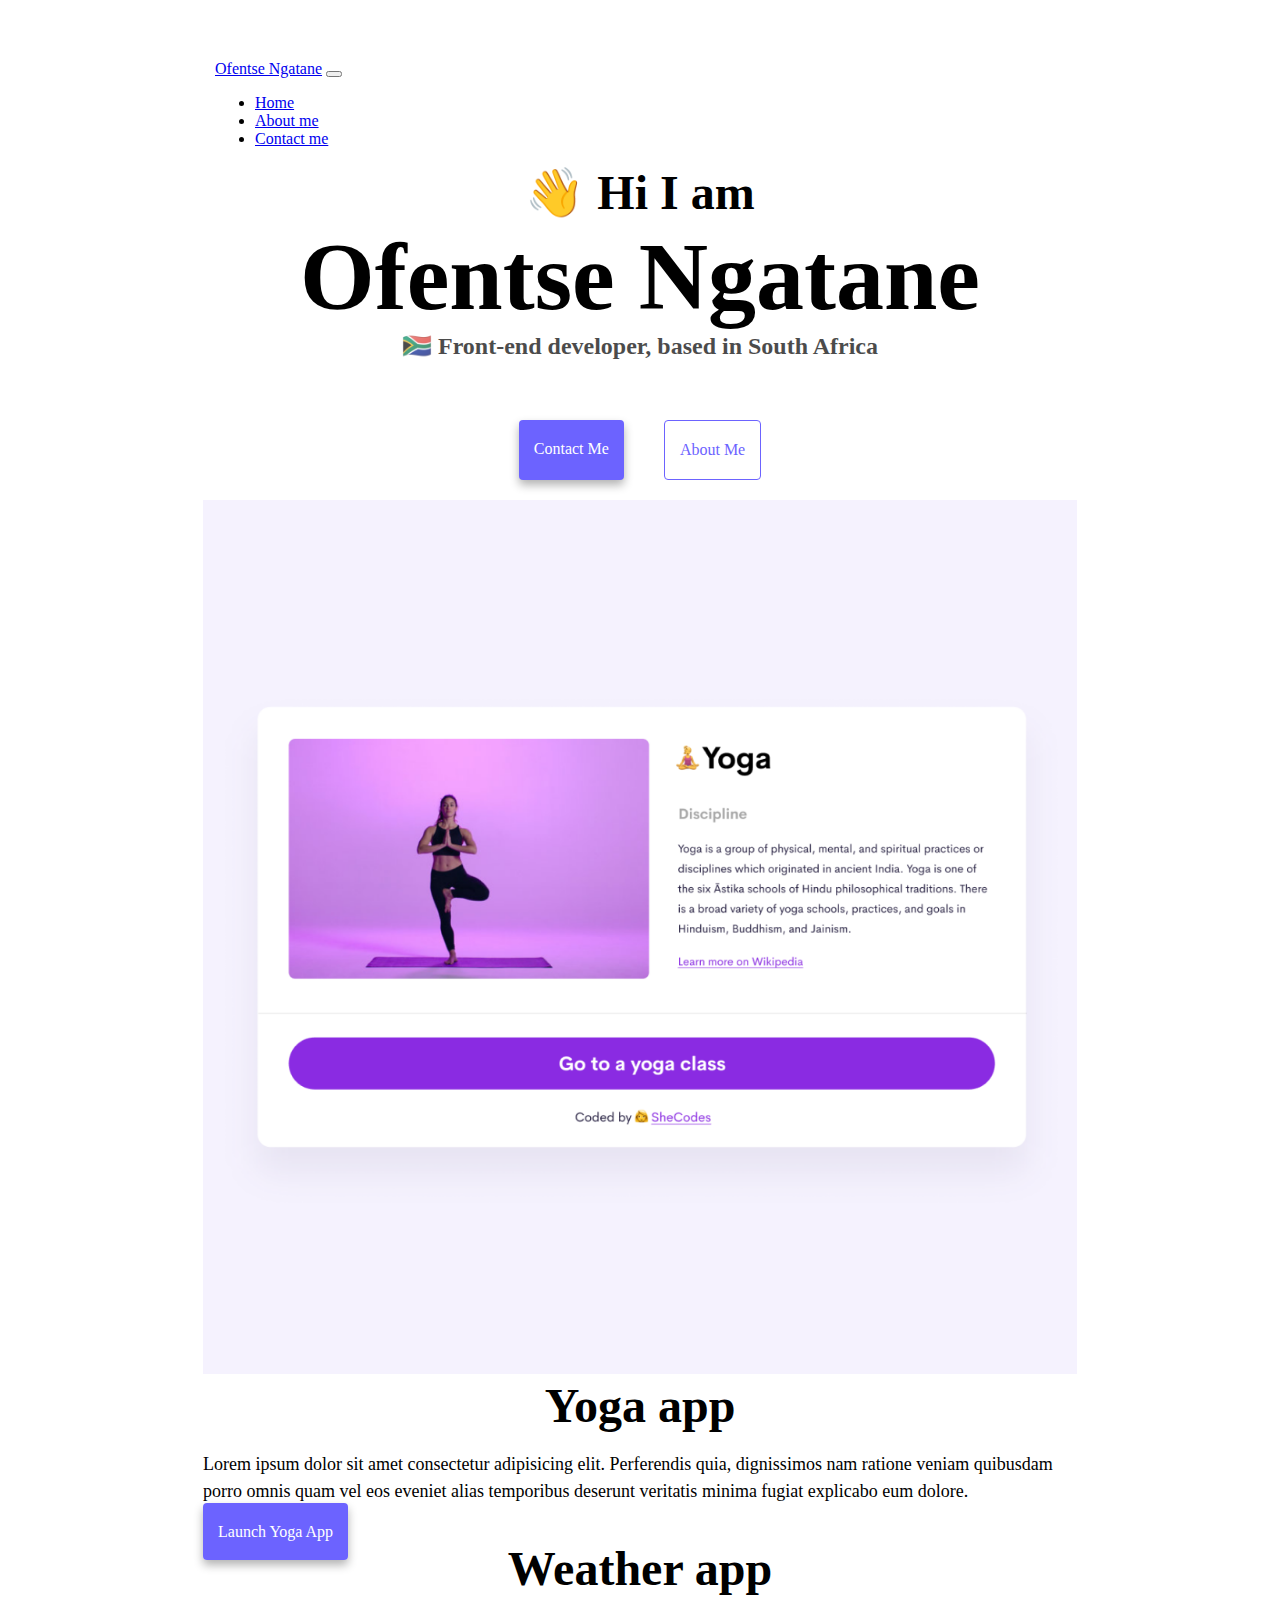
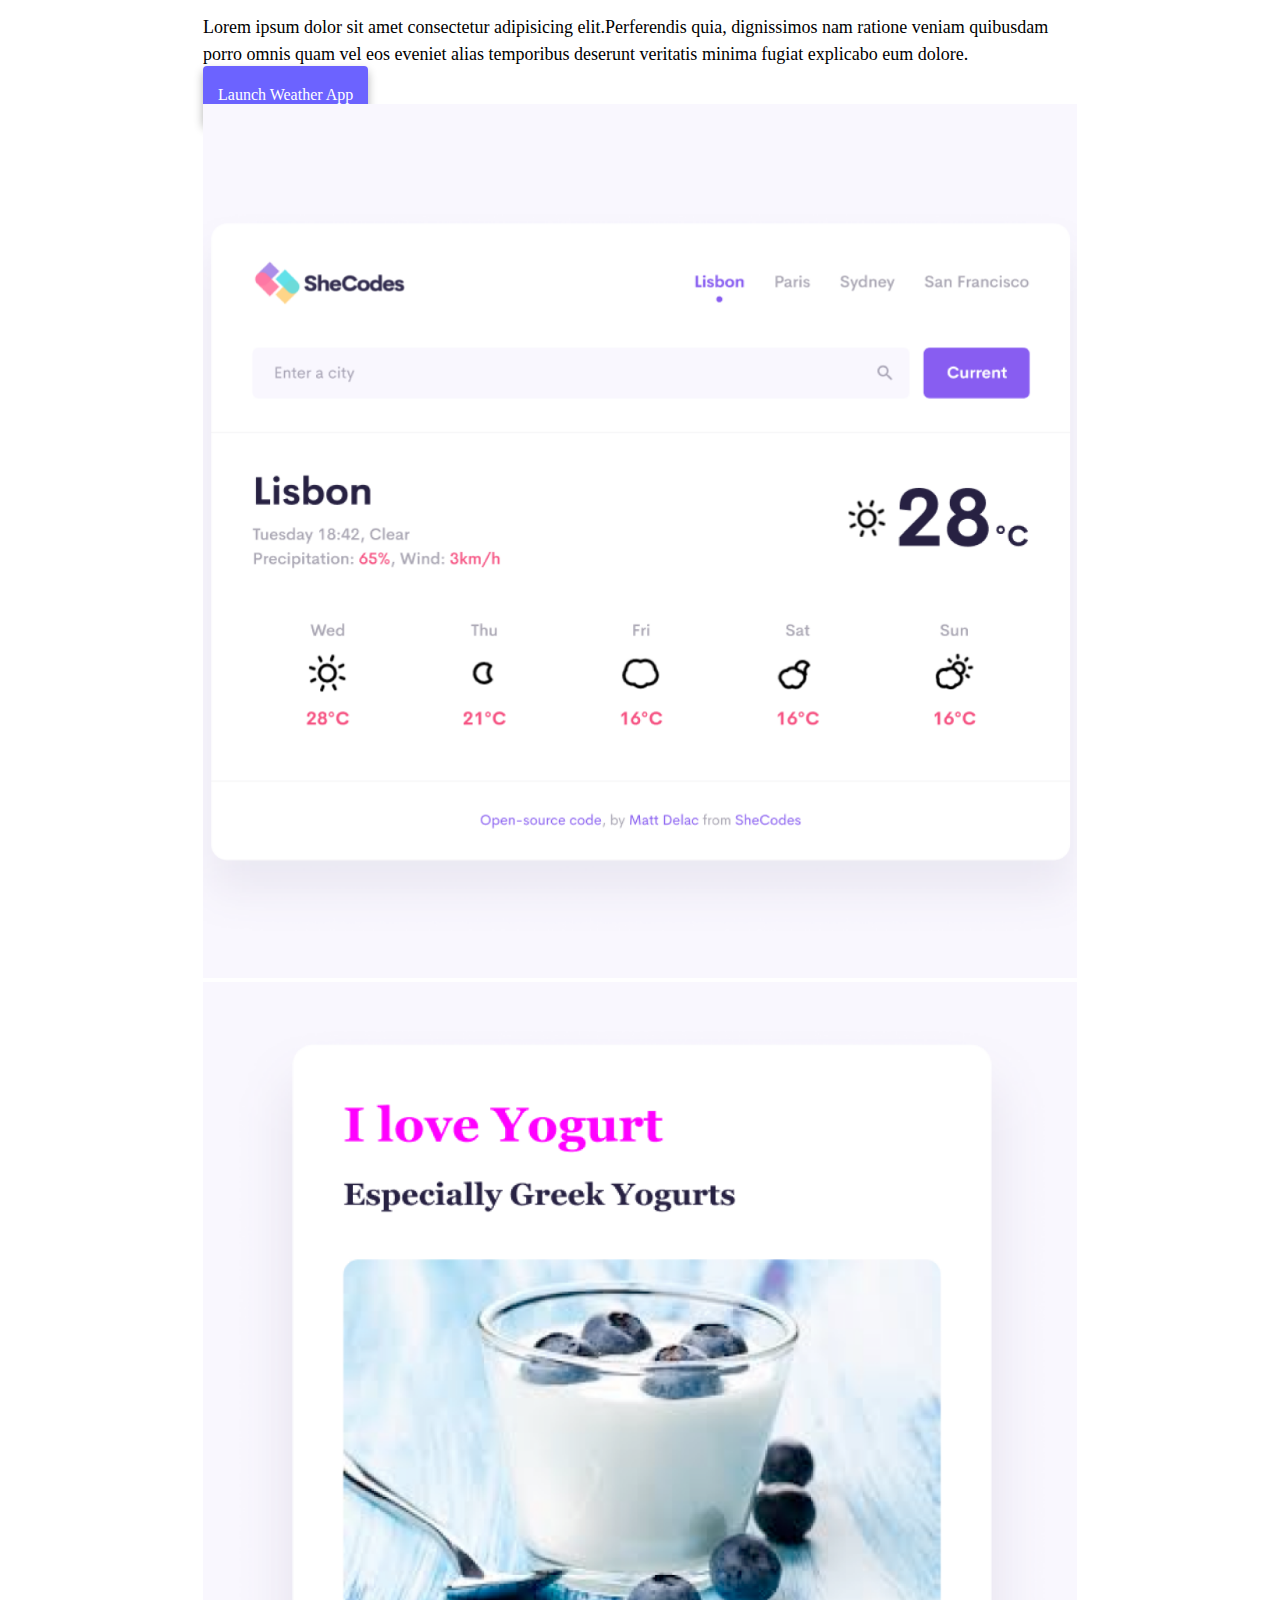
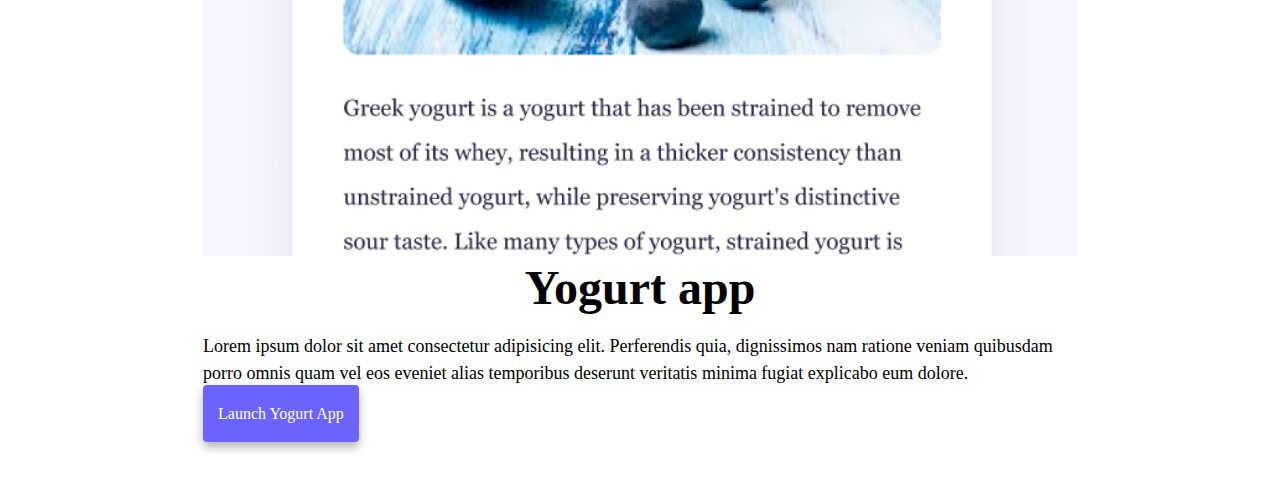
==== index.html @ c9a29186 "Added  about+index html and css" ====
<!DOCTYPE html>
<html lang="en">
  <head>
    <meta charset="UTF-8" />
    <meta http-equiv="X-UA-Compatible" content="IE=edge" />
    <meta name="viewport" content="width=device-width, initial-scale=1.0" />
    <meta
      name="description"
      content="Looking for a front-end developer for your website? Meet front-end developer Ofentse Ngatane and learn about their work and what they bring to the table."
    />
    <link
      href="https://cdn.jsdelivr.net/npm/bootstrap@5.3.2/dist/css/bootstrap.min.css"
      rel="stylesheet"
      integrity="sha384-T3c6CoIi6uLrA9TneNEoa7RxnatzjcDSCmG1MXxSR1GAsXEV/Dwwykc2MPK8M2HN"
      crossorigin="anonymous"
    />
    <script
      src="https://cdn.jsdelivr.net/npm/bootstrap@5.3.2/dist/js/bootstrap.bundle.min.js"
      integrity="sha384-C6RzsynM9kWDrMNeT87bh95OGNyZPhcTNXj1NW7RuBCsyN/o0jlpcV8Qyq46cDfL"
      crossorigin="anonymous"
    ></script>
    <title>Front-end developer Ofentse Ngatane</title>
    <link rel="stylesheet" href="style.css" />
  </head>
  <body>
    <nav class="navbar navbar-expand-lg bg-body-tertiary fixed-top">
      <div class="container-fluid">
        <a class="navbar-brand" href="/">Ofentse Ngatane</a>
        <button
          class="navbar-toggler"
          type="button"
          data-bs-toggle="collapse"
          data-bs-target="#navbarNav"
          aria-controls="navbarNav"
          aria-expanded="false"
          aria-label="Toggle navigation"
        >
          <span class="navbar-toggler-icon"></span>
        </button>
        <div class="collapse navbar-collapse" id="navbarNav">
          <ul class="navbar-nav">
            <li class="nav-item">
              <a class="nav-link active" aria-current="page" href="/">Home</a>
            </li>
            <li class="nav-item">
              <a class="nav-link" href="/about.html">About me</a>
            </li>
            <li class="nav-item">
              <a class="nav-link" href="/about.html#contact-me">Contact me</a>
            </li>
          </ul>
        </div>
      </div>
    </nav>
    <h2>👋 Hi I am</h2>
    <h1>Ofentse Ngatane</h1>
    <h3>🇿🇦 Front-end developer, based in South Africa</h3>
    <div class="navigation-links">
      <a
        href="/about.html#contact-me"
        title="Contact Ofentse Ngatane"
        class="contact-link"
        >Contact me</a
      >
      <a href="/about.html" title="About Ofentse Ngatane" class="about-link"
        >About me</a
      >
    </div>
    <div class="container">
      <div class="row">
        <div class="col-md-6">
          <img
            src="images/yoga.png"
            alt="yoga app in action"
            class="img-fluid rounded"
          />
        </div>

        <div class="col-md-6">
          <h2 class="mb-3">Yoga app</h2>
          <p>
            Lorem ipsum dolor sit amet consectetur adipisicing elit. Perferendis
            quia, dignissimos nam ratione veniam quibusdam porro omnis quam vel
            eos eveniet alias temporibus deserunt veritatis minima fugiat
            explicabo eum dolore.
          </p>
          <div class="mt-5">
            <a href="#" class="primary-link">Launch Yoga App</a>
          </div>
        </div>
      </div>

      <div class="row mt-5">
        <div class="col-md-6">
          <h2 class="mb-3">Weather app</h2>
          <p>
            Lorem ipsum dolor sit amet consectetur adipisicing elit.Perferendis
            quia, dignissimos nam ratione veniam quibusdam porro omnis quam vel
            eos eveniet alias temporibus deserunt veritatis minima fugiat
            explicabo eum dolore.
          </p>
          <div class="mb-5 mt-5">
            <a href="#" class="primary-link"> Launch Weather App</a>
          </div>
        </div>
        <div class="col-md-6">
          <img
            src="images/weather.png"
            atl="weather app in action"
            class="img-fluid rounded"
          />
        </div>
      </div>

      <div class="row">
        <div class="col-md-6">
          <img
            src="images/yogurt.png"
            atl="yogurt app in action"
            class="img-fluid rounded"
          />
        </div>

        <div class="col-md-6">
          <h2 class="mb-3">Yogurt app</h2>
          <p>
            Lorem ipsum dolor sit amet consectetur adipisicing elit. Perferendis
            quia, dignissimos nam ratione veniam quibusdam porro omnis quam vel
            eos eveniet alias temporibus deserunt veritatis minima fugiat
            explicabo eum dolore.
          </p>
          <div class="mt-5">
            <a href="#" class="primary-link">Launch Yogurt App</a>
          </div>
        </div>
      </div>
    </div>
  </body>
</html>
---- style.css ----
:root {
  --primary-color: #6c63ff;
  --secondary-color: #f5f2fe;
  --box-shadow: 0 5px 10px rgba(0, 0, 0, 0.3);
}

body {
  margin: 60px auto;
  max-width: 850px;
}

h1,
h2,
h3 {
  text-align: center;
  margin: 0;
}

h1 {
  font-size: 96px;
}

h2 {
  font-size: 48px;
}

h3 {
  font-size: 24px;
  opacity: 0.7;
}

p {
  font-size: 18px;
  line-height: 1.5;
}

.navigation-links {
  display: flex;
  margin-top: 40px;
  justify-content: center;
}

.navigation-links a {
  margin: 20px;
  border-radius: 4px;
  padding: 20px 15px;
  text-decoration: none;
  text-transform: capitalize;
}

.contact-link {
  background: var(--primary-color);
  box-shadow: var(--box-shadow);
  color: white;
}

.about-link {
  color: var(--primary-color);
  border: 1px solid var(--primary-color);
}

.homepage-link {
  color: var(--primary-color);
  text-align: center;
  display: block;
}

.about-paragraphs {
  display: flex;
  margin: 30px 0;
}

.about-paragraphs p {
  margin: 10px;
}

.email-link {
  display: flex;
  justify-content: center;
  color: var(--primary-color);
  font-size: 28px;
  text-decoration: none;
}

.email-link:hover {
  text-decoration: underline;
}

.primary-link {
  background: var(--primary-color);
  box-shadow: var(--box-shadow);
  color: white;
  border-radius: 4px;
  padding: 20px 15px;
  text-decoration: none;
  text-transform: capitalize;
}

.row {
  --bs-gutter-x: 1.5rem;
  --bs-gutter-y: 0;
  display: flex;
  flex-wrap: wrap;
  margin-top: calc(var(--bs-gutter-y) * -1);
  margin-right: calc(var(--bs-gutter-x) / -2);
  margin-left: calc(var(--bs-gutter-x) / -2);
}
.img-fluid {
  max-width: 100%;
  height: auto;
}
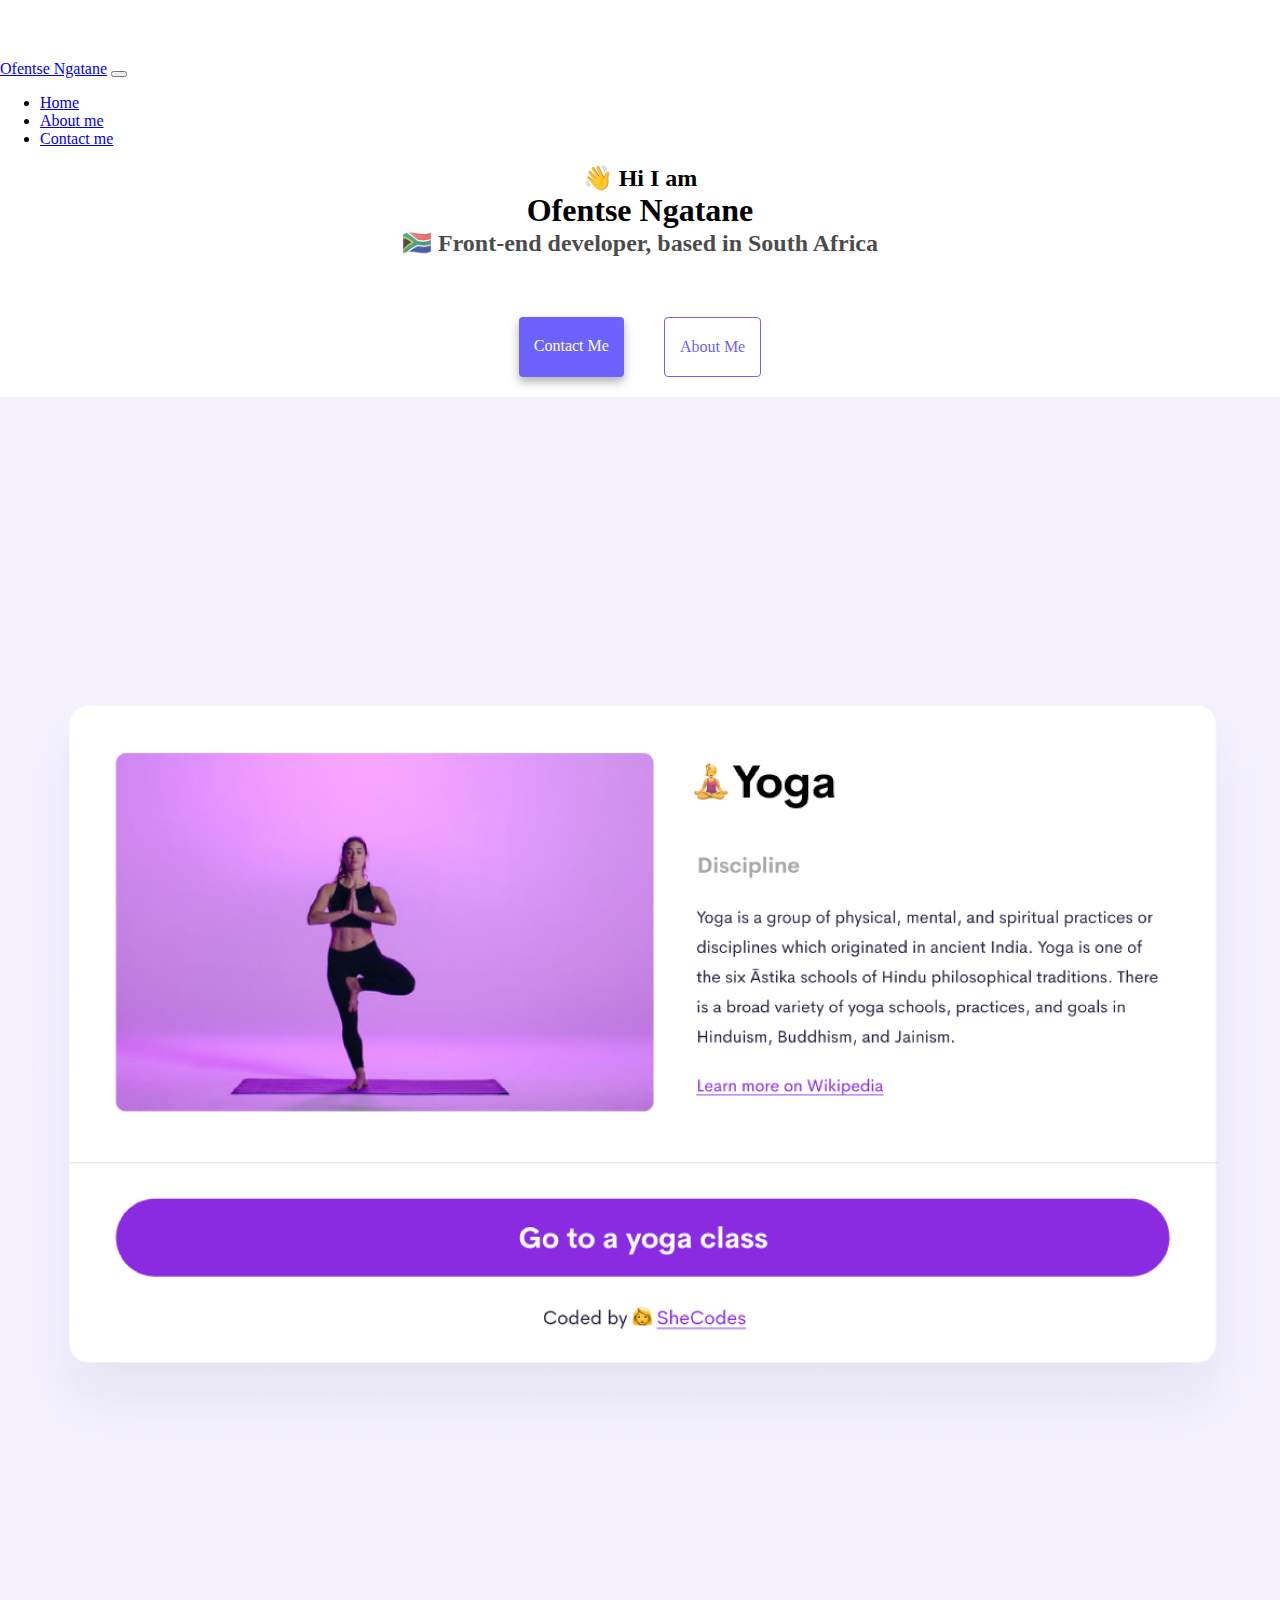
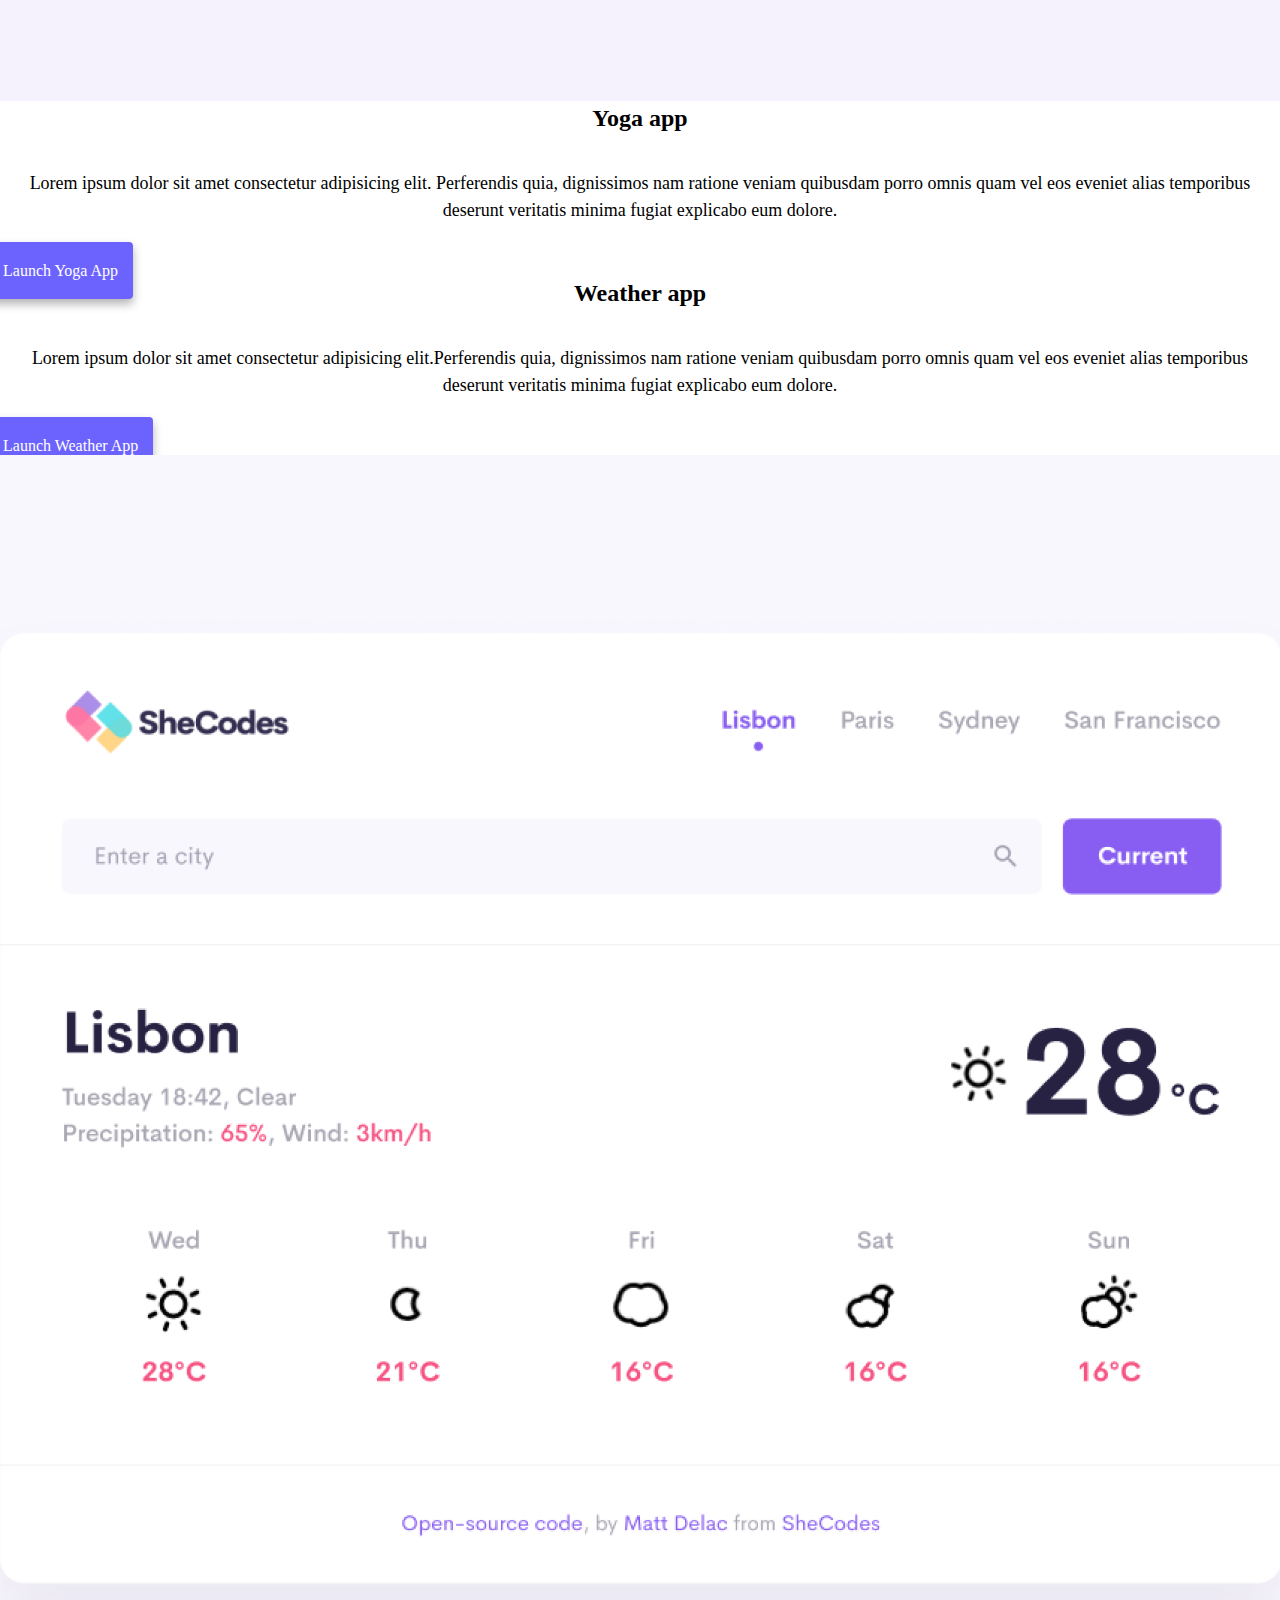
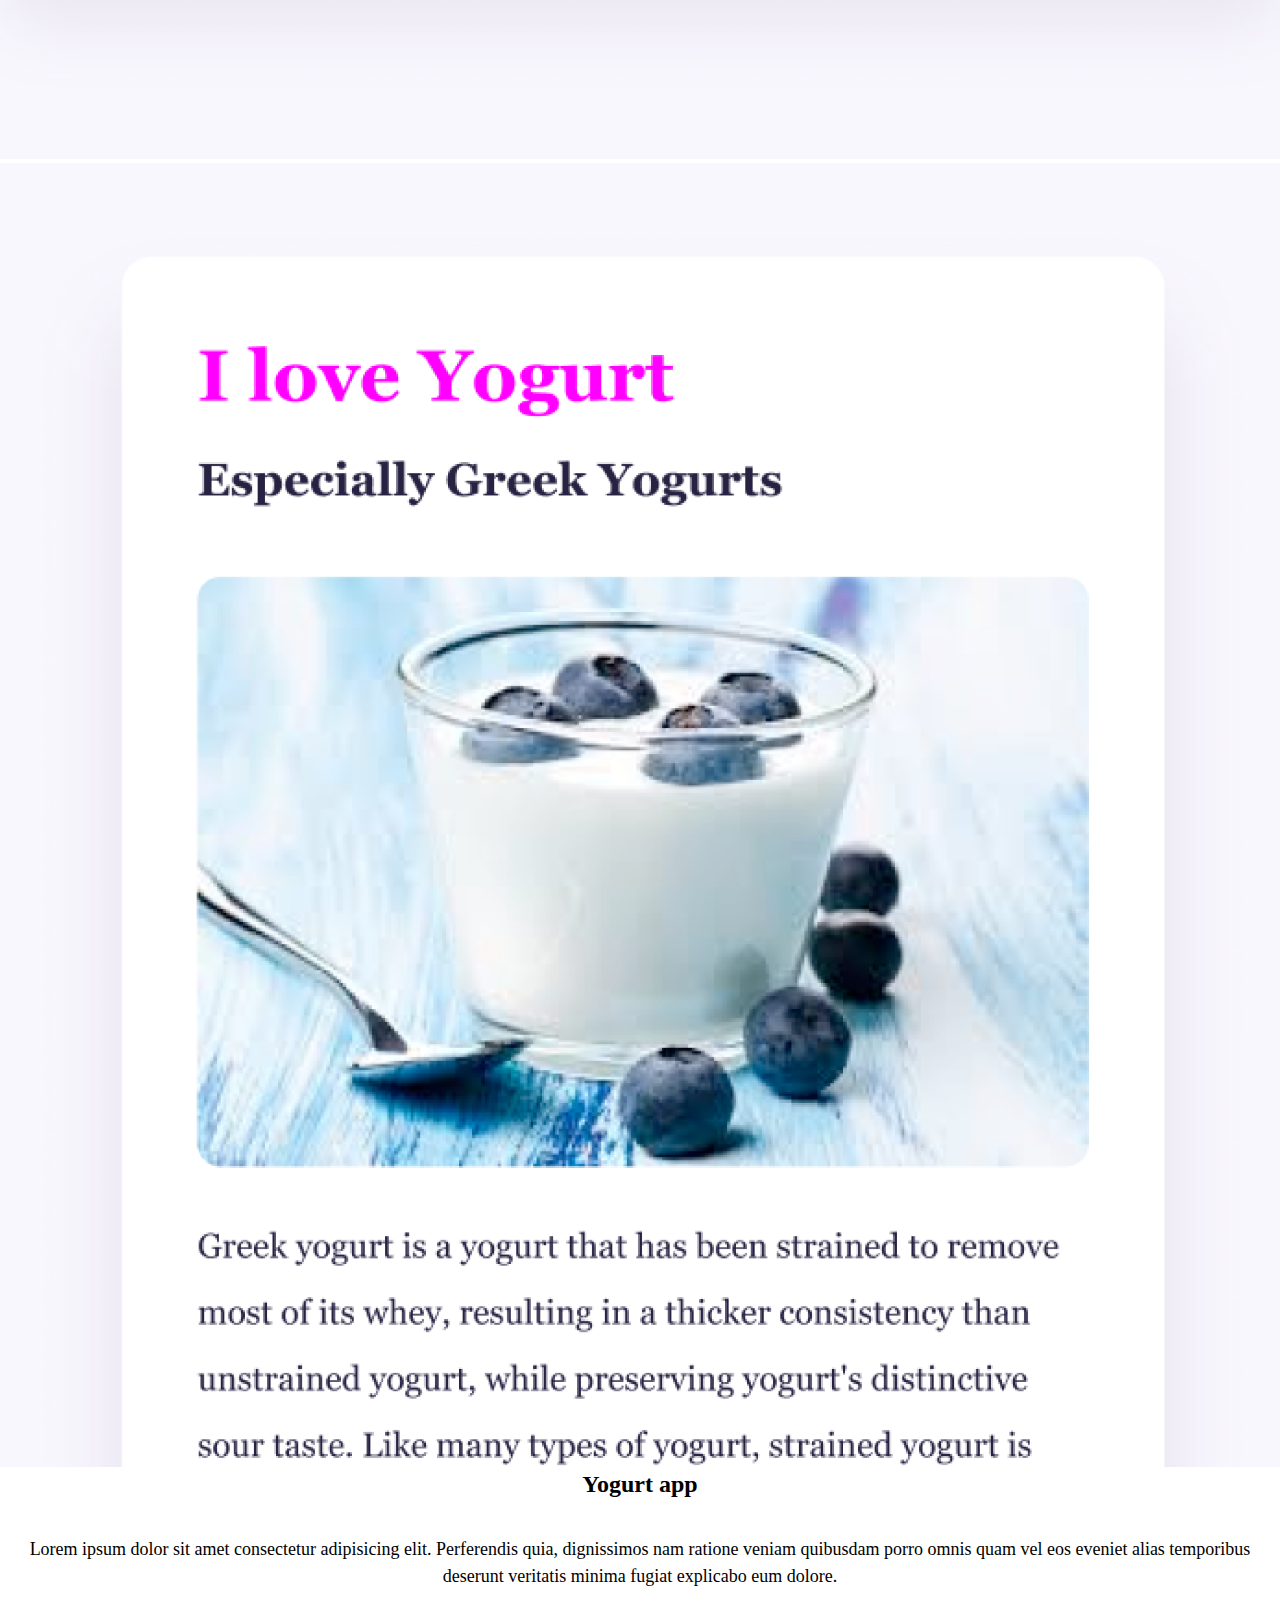
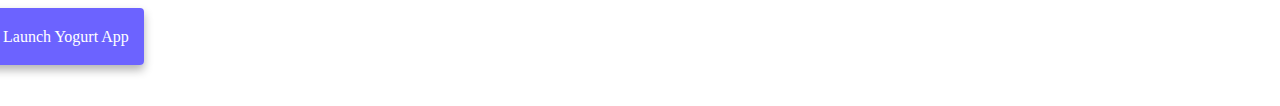
==== commit a9fc06d6: "updated css and html" ====
--- a/index.html
+++ b/index.html
@@ -40,7 +40,9 @@
         <div class="collapse navbar-collapse" id="navbarNav">
           <ul class="navbar-nav">
             <li class="nav-item">
-              <a class="nav-link active" aria-current="page" href="/">Home</a>
+              <a class="nav-link active" aria-current="page" href="/index.html"
+                >Home</a
+              >
             </li>
             <li class="nav-item">
               <a class="nav-link" href="/about.html">About me</a>
--- a/style.css
+++ b/style.css
@@ -6,7 +6,6 @@
 
 body {
   margin: 60px auto;
-  max-width: 850px;
 }
 
 h1,
@@ -16,12 +15,19 @@
   margin: 0;
 }
 
-h1 {
-  font-size: 96px;
+@media (max-width: 576px) {
+  h1 {
+    font-size: 48px;
+    text-align: center;
+    line-height: 1.5;
+  }
 }
 
-h2 {
-  font-size: 48px;
+@media (max-width: 576px) {
+  h2 {
+    font-size: 32px;
+    text-align: center;
+  }
 }
 
 h3 {
@@ -32,6 +38,8 @@
 p {
   font-size: 18px;
   line-height: 1.5;
+  padding: 20px;
+  text-align: center;
 }
 
 .navigation-links {
